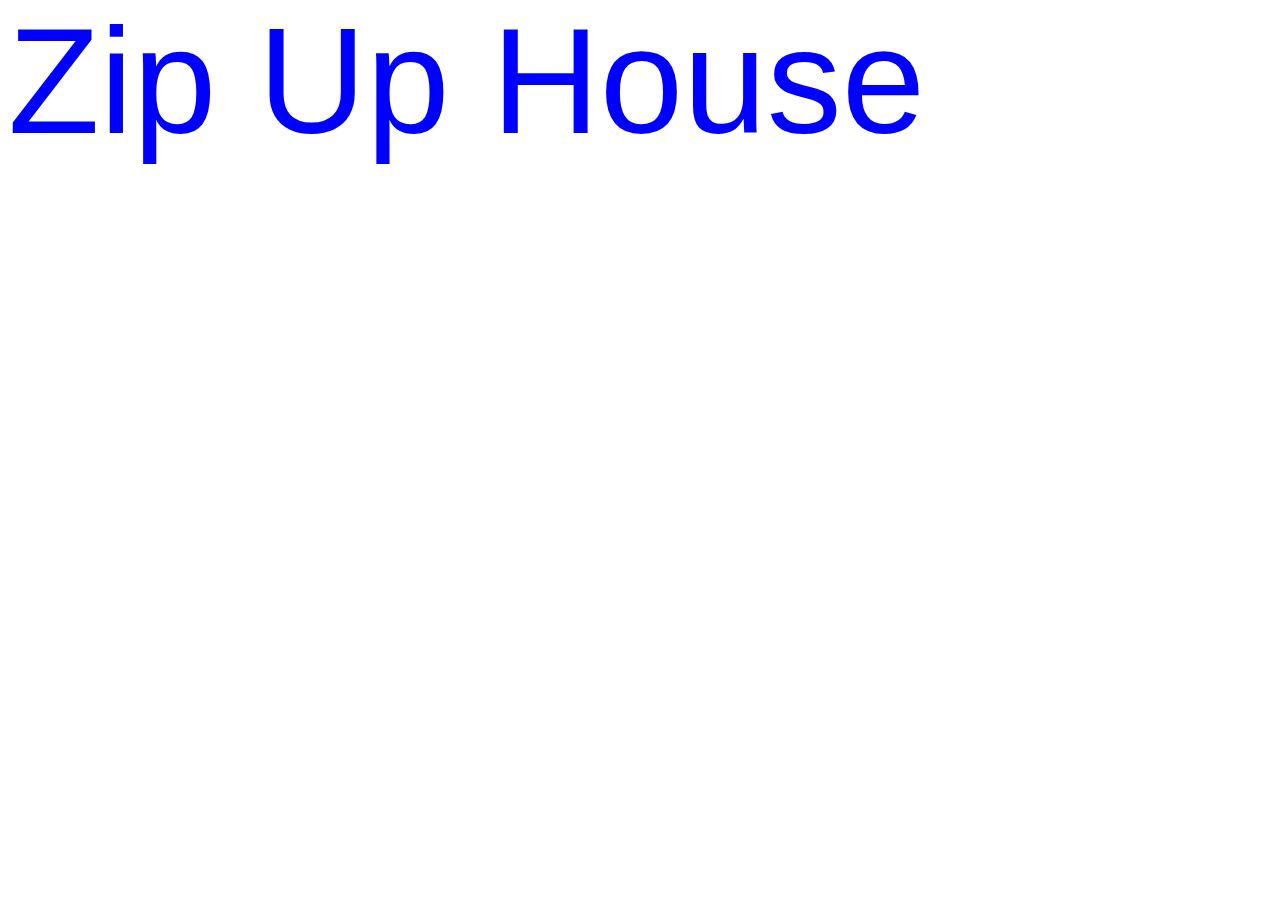
==== zipup.html @ aba5bce8 "adding zip up" ====
<!DOCTYPE html>
<html lang="en">

<head>
    <meta charset="utf-8">
    <title>Zip Up House</title>
    <link href="styles/style.css" rel="stylesheet">
    <link href="https://fonts.googleapis.com/css?family=Open+Sans" rel="stylesheet">
</head>

<body>
    <p lang="en">Zip Up House</p>
</body>

</html>
---- styles/style.css ----
html {
    font-size: 150px;
    /* px means "pixels": the base font size is now 10 pixels high  */
    font-family: Helvetica, "Open Sans", sans-serif;
    /* this should be the rest of the output you got from Google fonts */
    margin: 2 2 2 2;
    padding: 2 2 2 2;
}

body {
    color: blue;
}

p {
    margin: -1% 0 0 0;
    -ms-word-break: break-all;
    overflow-wrap: break-word;
    word-wrap: break-word;
    -webkit-hyphens: auto;
    -ms-hyphens: auto;
    hyphens: auto;
}
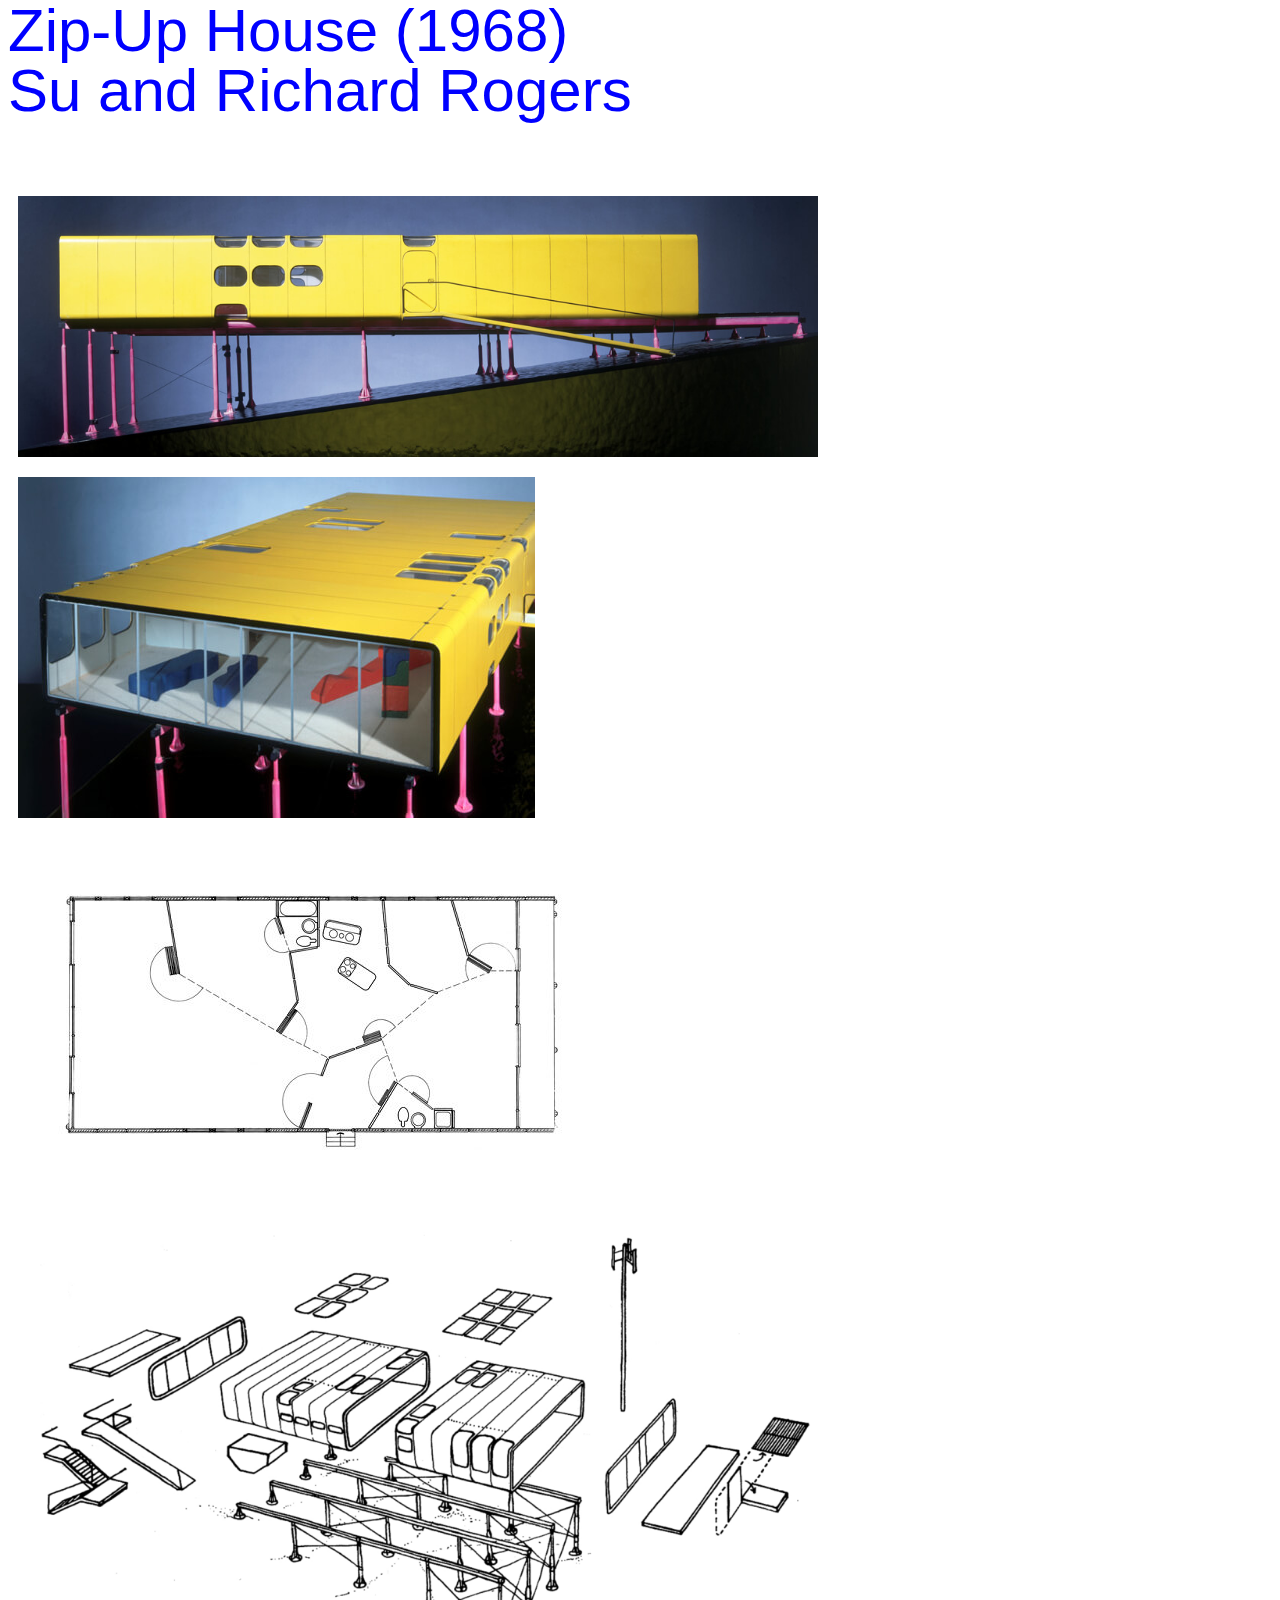
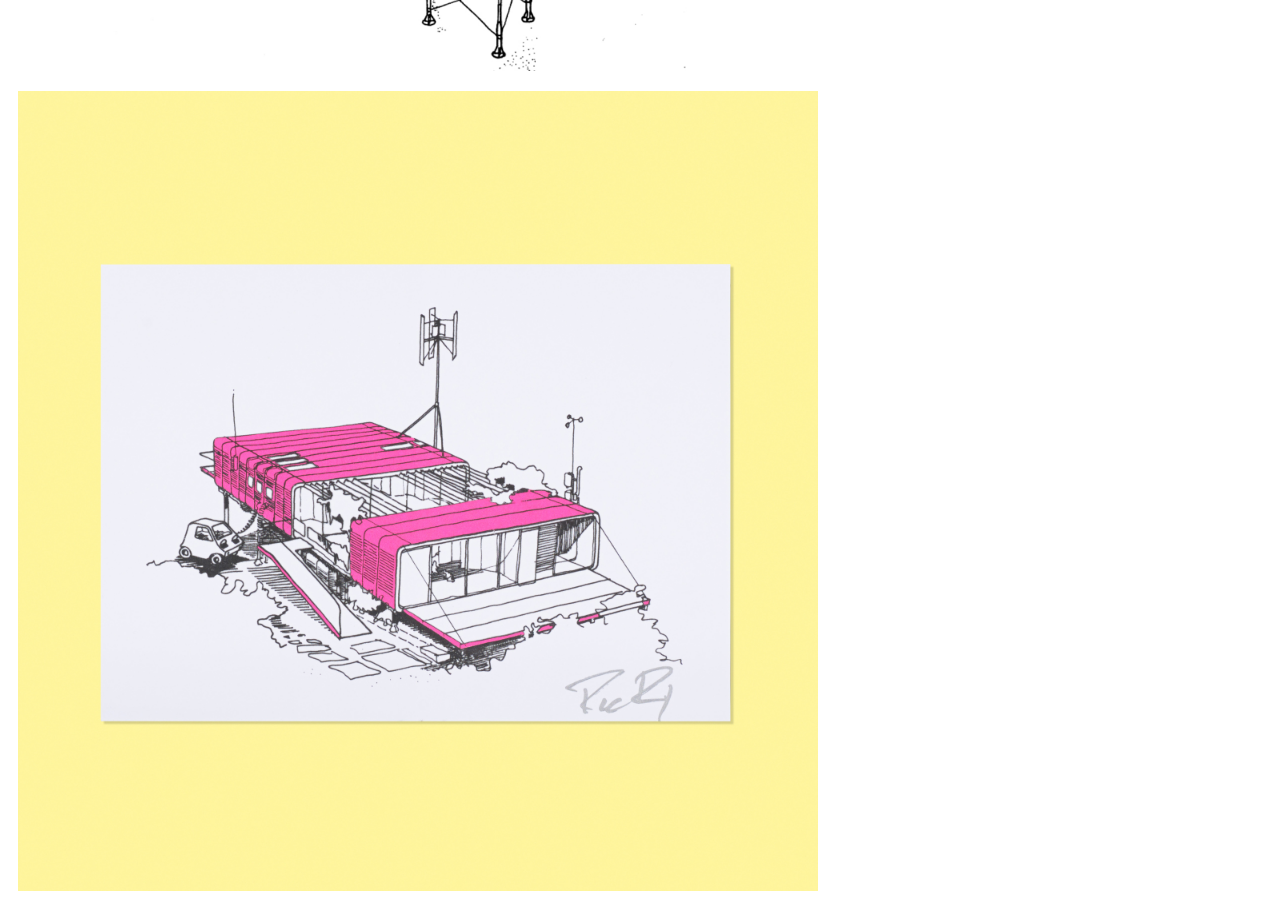
==== commit 8146577e: "fivepoints2" ====
--- a/zipup.html
+++ b/zipup.html
@@ -9,7 +9,10 @@
 </head>
 
 <body>
-    <p lang="en">Zip Up House</p>
+    <p lang="en">Zip-Up House (1968)</p>
+    <p>Su and Richard Rogers</p><br>
+    <p></p>
+    <img src="images/ZipUp_House.jpg"><img src="images/z6.jpg"><img src="images/z3.jpg"><img src="images/z4.png"><img src="images/z5.jpg">
 </body>
 
 </html>--- a/styles/style.css
+++ b/styles/style.css
@@ -1,5 +1,5 @@
 html {
-    font-size: 150px;
+    font-size: 60px;
     /* px means "pixels": the base font size is now 10 pixels high  */
     font-family: Helvetica, "Open Sans", sans-serif;
     /* this should be the rest of the output you got from Google fonts */
@@ -9,6 +9,13 @@
 
 body {
     color: blue;
+    line-height: 120%;
+}
+
+img {
+    display: block;
+    max-width: 800px;
+    padding: 10px;
 }
 
 p {
